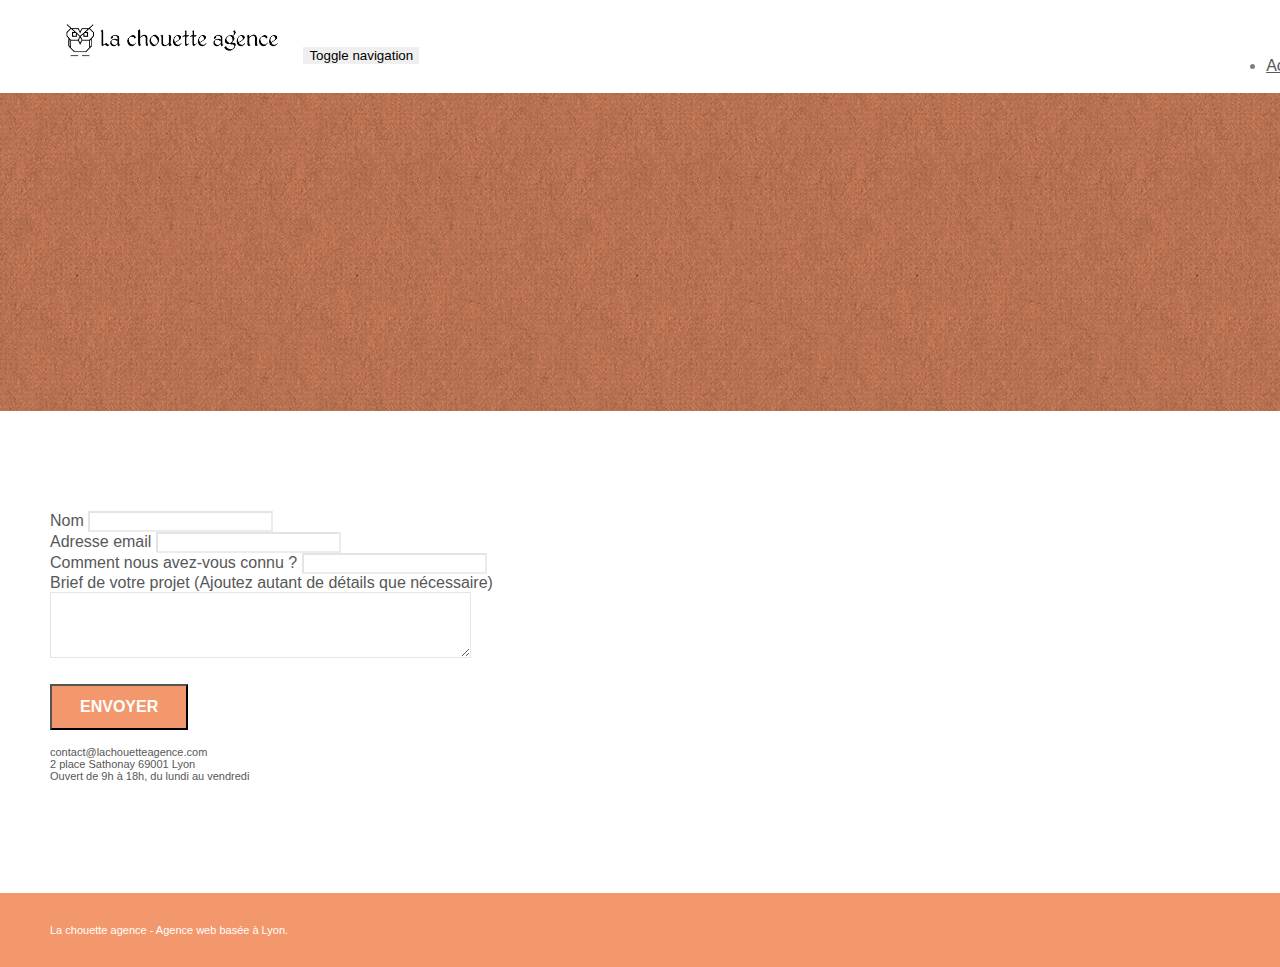
==== page2.html @ e653e4ee "first commit" ====
<!doctype html>
<html lang="Default">
<head>
    <meta charset="utf-8">
    <meta name="keywords" content="">
    <meta name="description" content="">
    <meta name="viewport" content="width=device-width, initial-scale=1.0, viewport-fit=cover">
    <link rel="shortcut icon" type="image/png" href="favicon.jpg">
    
	<link rel="stylesheet" type="text/css" href="./css/bootstrap.min.css">
	<link rel="stylesheet" type="text/css" href="style.css">
	<link rel="stylesheet" type="text/css" href="./css/font-awesome.min.css">
	<link rel="stylesheet" type="text/css" href="./css/et-line.min.css">
	
    
	<script src="./js/jquery-2.1.0.min.js"></script>
	<script src="./js/bootstrap.min.js"></script>
	<script src="./js/blocs.min.js"></script>
	<script src="./js/jqBootstrapValidation.js"></script>
	<script src="./js/formHandler.js"></script>
    <title>page2</title>

    
<!-- Analytics -->
 
<!-- Analytics END -->
    
</head>
<body>
<!-- Principal conteneur -->
<div class="page-container">
    
<!-- bloc-0 -->
<div class="bloc bgc-white l-bloc " id="bloc-0">
	<div class="container bloc-sm">
		<nav class="navbar row">
			<div class="navbar-header">
				<a class="navbar-brand" href="index.html"><img src="img/la-chouette-agence.png" alt="atlanta web design logo" height="40" /></a>
				<button id="nav-toggle" type="button" class="ui-navbar-toggle navbar-toggle" data-toggle="collapse" data-target=".navbar-1">
					<span class="sr-only">Toggle navigation</span><span class="icon-bar"></span><span class="icon-bar"></span><span class="icon-bar"></span>
				</button>
			</div>
			<div class="collapse navbar-collapse navbar-1 special-dropdown-nav">
				<ul class="site-navigation nav navbar-nav">
					<li>
						<a href="index.html">Accueil</a>
					</li>
					<li>
					</li>
					<li>
						<a href="page2.html">page2 &gt;</a>
					</li>
				</ul>
			</div>
		</nav>
	</div>
</div>
<!-- bloc-0 END -->

<!-- bloc-6 -->
<div class="bloc bg-dots-bg bg-repeat bgc-atomic-tangerine d-bloc bloc-bg-texture texture-paper" id="bloc-6">
	<div class="container bloc-lg">
		<div class="row">
			<div class="col-sm-12">
				<h1 class="text-center hero-bloc-text tc-white">
					Parlons web design !
				</h1>
				<p class="text-center mg-lg tc-white tight-width-whitespace">
					Nous sommes ravis que vous souhaitiez collaborer avec notre agence.<br>
					Parlez-nous de votre projet en complétant le formulaire ci-dessous.
				</p>
			</div>
		</div>
	</div>
</div>
<!-- bloc-6 END -->

<!-- bloc-7 -->
<div class="bloc bgc-white l-bloc" id="bloc-7">
	<div class="container bloc-lg">
		<div class="row">
			<div class="col-sm-6">
				<form id="form_1" novalidate success-msg="Your message has been sent." fail-msg="Sorry it seems that our mail server is not responding, Sorry for the inconvenience!">
					<div class="form-group">
						<label>
							Nom
						</label>
						<input id="name" class="form-control" required />
					</div>
					<div class="form-group">
						<label>
							Adresse email
						</label>
						<input id="email" class="form-control" type="email" required />
					</div>
					<div class="form-group">
						<label>
							Comment nous avez-vous connu ?
						</label>
						<input class="form-control" type="email" required id="input_504" />
					</div>
					<div class="form-group">
						<label>
							Brief de votre projet (Ajoutez autant de détails que nécessaire)<br>
						</label><textarea id="message" class="form-control" rows="4" cols="50" required></textarea>
					</div> 
					<button class="bloc-button btn btn-lg btn-block cta-hero btn-atomic-tangerine" type="submit">
						Envoyer
					</button>
				</form>
			</div>
			<div class="col-sm-6">
				<p>
					contact@lachouetteagence.com<br>2 place Sathonay 69001 Lyon<br>Ouvert de 9h à 18h, du lundi au vendredi<br>
				</p>
			</div>
		</div>
	</div>
</div>
<!-- bloc-7 END -->

<!-- ScrollToTop Button -->
<a class="bloc-button btn btn-d scrollToTop" onclick="scrollToTarget('1')"><span class="fa fa-chevron-up"></span></a>
<!-- ScrollToTop Button END-->


<!-- Footer - bloc-8 -->
<div class="bloc bgc-atomic-tangerine d-bloc" id="bloc-8">
	<div class="container bloc-sm">
		<div class="row">
			<div class="col-sm-12">
				<p class="text-center white">
					La chouette agence - Agence web basée à Lyon.<br>
				</p>
				<div class="row row-no-gutters social">
					<div class="col-sm-3">
						<div class="text-center">
							<a class="social" href="index.html"><span class="fa fa-twitter icon-md"></span></a>
						</div>
					</div>
					<div class="col-sm-3">
						<div class="text-center">
							<a class="social" href="index.html"><span class="fa fa-facebook icon-md"></span></a>
						</div>
					</div>
					<div class="col-sm-3">
						<div class="text-center">
							<a class="social" href="index.html"><span class="fa fa-dribbble icon-md"></span></a>
						</div>
					</div>
					<div class="col-sm-3">
						<div class="text-center">
							<a class="social" href="index.html"><span class="fa fa-instagram icon-md"></span></a>
						</div>
					</div>
				</div>
			</div>
		</div>
	</div>
</div>
<!-- Footer - bloc-8 END -->

</div>
<!-- Principal conteneur END -->
    

</body>
</html>
---- style.css ----
body {
    margin: 0;
    padding: 0;
    background: #FFF;
    overflow-x: hidden;
    -webkit-font-smoothing: antialiased;
    -moz-osx-font-smoothing: grayscale;
}

a,
button {
    transition: all .3s ease-in-out;
    outline: none!important;
}

a:hover {
    text-decoration: none;
    cursor: pointer;
}

#page-loading-blocs-notifaction {
    position: fixed;
    top: 0;
    bottom: 0;
    width: 100%;
    z-index: 100000;
    background: #FFFFFF url("img/pageload-spinner.gif") no-repeat center center;
}

.bloc {
    width: 100%;
    clear: both;
    background: 50% 50% no-repeat;
    padding: 0 50px;
    -webkit-background-size: cover;
    -moz-background-size: cover;
    -o-background-size: cover;
    background-size: cover;
    position: relative;
}

.bloc .container {
    padding-left: 0;
    padding-right: 0;
}

.bloc-lg {
    padding: 100px 50px;
}

.bloc-md {
    padding: 50px;
}

.bloc-sm {
    padding: 20px 50px;
}

.bg-center,
.bg-l-edge,
.bg-r-edge,
.bg-t-edge,
.bg-b-edge,
.bg-tl-edge,
.bg-bl-edge,
.bg-tr-edge,
.bg-br-edge,
.bg-repeat {
    -webkit-background-size: auto!important;
    -moz-background-size: auto!important;
    -o-background-size: auto!important;
    background-size: auto!important;
}

.bg-repeat {
    background: repeat;
}

.bg-t-edge {
    background: top no-repeat;
}

.bloc-bg-texture::before {
    content: "";
    background-size: 2px 2px;
    position: absolute;
    top: 0;
    bottom: 0;
    left: 0;
    right: 0;
}

.texture-paper::before {
    background: url("img/texture-paper.png");
    background-size: 280px 280px;
}

.b-parallax {
    background-attachment: fixed;
}

.d-bloc {
    color: rgba(255, 255, 255, .7);
}

.d-bloc button:hover {
    color: rgba(255, 255, 255, .9);
}

.d-bloc .icon-round,
.d-bloc .icon-square,
.d-bloc .icon-rounded,
.d-bloc .icon-semi-rounded-a,
.d-bloc .icon-semi-rounded-b {
    border-color: rgba(255, 255, 255, .9);
}

.d-bloc .divider-h span {
    border-color: rgba(255, 255, 255, .2);
}

.d-bloc .a-btn,
.d-bloc .navbar a,
.d-bloc .navbar-brand,
.d-bloc a .icon-sm,
.d-bloc a .icon-md,
.d-bloc a .icon-lg,
.d-bloc a .icon-xl,
.d-bloc h1 a,
.d-bloc h2 a,
.d-bloc h3 a,
.d-bloc h4 a,
.d-bloc h5 a,
.d-bloc h6 a,
.d-bloc p a {
    color: rgba(255, 255, 255, .6);
}

.d-bloc .a-btn:hover,
.d-bloc .navbar a:hover,
.d-bloc .navbar-brand:hover,
.d-bloc a:hover .icon-sm,
.d-bloc a:hover .icon-md,
.d-bloc a:hover .icon-lg,
.d-bloc a:hover .icon-xl,
.d-bloc h1 a:hover,
.d-bloc h2 a:hover,
.d-bloc h3 a:hover,
.d-bloc h4 a:hover,
.d-bloc h5 a:hover,
.d-bloc h6 a:hover,
.d-bloc p a:hover {
    color: rgba(255, 255, 255, 1);
}

.d-bloc .navbar-toggle .icon-bar {
    background: rgba(255, 255, 255, 1);
}

.d-bloc .btn-wire,
.d-bloc .btn-wire:hover {
    color: rgba(255, 255, 255, 1);
    border-color: rgba(255, 255, 255, 1);
}

.d-bloc .panel {
    color: rgba(0, 0, 0, .5);
}

.d-bloc .panel button:hover {
    color: rgba(0, 0, 0, .7);
}

.d-bloc .panel icon {
    border-color: rgba(0, 0, 0, .7);
}

.d-bloc .panel .divider-h span {
    border-color: rgba(0, 0, 0, .1);
}

.d-bloc .panel .a-btn {
    color: rgba(0, 0, 0, .6);
}

.d-bloc .panel .a-btn:hover {
    color: rgba(0, 0, 0, 1);
}

.d-bloc .panel .btn-wire,
.d-bloc .panel .btn-wire:hover {
    color: rgba(0, 0, 0, .7);
    border-color: rgba(0, 0, 0, .3);
}

.d-bloc .panel,
.l-bloc {
    color: rgba(0, 0, 0, .5);
}

.d-bloc .panel button:hover,
.l-bloc button:hover {
    color: rgba(0, 0, 0, .7);
}

.l-bloc .icon-round,
.l-bloc .icon-square,
.l-bloc .icon-rounded,
.l-bloc .icon-semi-rounded-a,
.l-bloc .icon-semi-rounded-b {
    border-color: rgba(0, 0, 0, .7);
}

.d-bloc .panel .divider-h span,
.l-bloc .divider-h span {
    border-color: rgba(0, 0, 0, .1);
}

.d-bloc .panel .a-btn,
.l-bloc .a-btn,
.l-bloc .navbar a,
.l-bloc .navbar-brand,
.l-bloc a .icon-sm,
.l-bloc a .icon-md,
.l-bloc a .icon-lg,
.l-bloc a .icon-xl,
.l-bloc h1 a,
.l-bloc h2 a,
.l-bloc h3 a,
.l-bloc h4 a,
.l-bloc h5 a,
.l-bloc h6 a,
.l-bloc p a {
    color: rgba(0, 0, 0, .6);
}

.d-bloc .panel .a-btn:hover,
.l-bloc .a-btn:hover,
.l-bloc .navbar a:hover,
.l-bloc .navbar-brand:hover,
.l-bloc a:hover .icon-sm,
.l-bloc a:hover .icon-md,
.l-bloc a:hover .icon-lg,
.l-bloc a:hover .icon-xl,
.l-bloc h1 a:hover,
.l-bloc h2 a:hover,
.l-bloc h3 a:hover,
.l-bloc h4 a:hover,
.l-bloc h5 a:hover,
.l-bloc h6 a:hover,
.l-bloc p a:hover {
    color: rgba(0, 0, 0, 1);
}

.l-bloc .navbar-toggle .icon-bar {
    color: rgba(0, 0, 0, .6);
}

.d-bloc .panel .btn-wire,
.d-bloc .panel .btn-wire:hover,
.l-bloc .btn-wire,
.l-bloc .btn-wire:hover {
    color: rgba(0, 0, 0, .7);
    border-color: rgba(0, 0, 0, .3);
}

.voffset {
    margin-top: 30px;
}

.voffset-lg {
    margin-top: 80px;
}

.row-no-gutters {
    margin-right: 0;
    margin-left: 0;
}

.row.row-no-gutters > [class^="col-"],
.row.row-no-gutters > [class*=" col-"] {
    padding-right: 0;
    padding-left: 0;
}

#bloc-1-hero h1 {
    font-size: 32px;
}

.navbar {
    margin-bottom: 0;
    z-index: 1;
}

.navbar-brand {
    height: auto;
    padding: 3px 15px;
    font-size: 25px;
    font-weight: normal;
    font-weight: 600;
    line-height: 44px;
}

.navbar-brand img {
    max-height: 200px;
    margin: 0 5px 0 0;
    display: inline;
}

.navbar-brand img[src$=svg] {
    min-width: 100px;
}

.nav-center .navbar-brand img {
    margin: 0;
}

.navbar .nav {
    padding-top: 2px;
    margin-right: -16px;
    float: right;
    z-index: 1;
}

.nav > li {
    float: left;
    margin-top: 4px;
    font-size: 16px;
}

.navbar-nav .open .dropdown-menu > li > a {
    text-align: inherit;
}

.nav > li a:hover,
.nav > li a:focus {
    background: transparent;
}

.navbar-toggle {
    margin: 10px 10px 0 0;
    border: 0px;
}

.navbar-toggle:hover {
    background: transparent!important;
}

.navbar-toggle .icon-bar {
    background-color: rgba(0, 0, 0, .5);
    width: 26px;
}

.nav-invert .navbar .nav {
    float: left;
}

.nav-invert .navbar-header,
.nav-invert .navbar-brand {
    float: right;
    position: relative;
    z-index: 2;
}

@media (min-width: 768px) {
    .site-navigation {
        position: absolute;
        top: 50%;
        right: 20px;
        transform: translate(0, -50%);
        -webkit-transform: translateY(-50%);
    }
    .nav > li .dropdown-menu a,
    .nav > li .dropdown-menu a:hover {
        color: #484848;
    }
    .nav-invert .site-navigation {
        left: 0;
        right: 0;
    }
    .nav-center {
        text-align: center;
    }
    .nav-center .navbar-header {
        width: 100%;
    }
    .nav-center .navbar-header,
    .nav-center .navbar-brand,
    .nav-center .nav > li {
        float: none;
        display: inline-block;
    }
    .nav-center .site-navigation {
        position: relative;
        width: 100%;
        right: 0;
        margin-right: 0px;
        margin-top: 20px;
    }
    .nav-center.mini-nav .navbar-toggle {
        float: none;
        margin: 10px auto 0;
    }
}

.nav > li > .dropdown a {
    background: none!important;
    display: block;
    padding: 14px 15px;
}

nav .caret {
    margin: 0 5px;
}

.dropdown-menu .dropdown-menu {
    top: -8px;
    left: 100%;
}

.dropdown-menu .dropmenu-flow-right {
    top: 100%;
    left: 0;
    margin-left: -1px;
    border-top-left-radius: 0;
    border-top-right-radius: 0;
}

.dropdown-menu .dropdown span {
    border: 4px solid black;
    border-top-color: transparent;
    border-right-color: transparent;
    border-bottom-color: transparent;
    margin: 6px -5px 0 0!important;
    float: right;
}

.mg-md {
    margin-top: 10px;
    margin-bottom: 20px;
}

.mg-lg {
    margin-top: 10px;
    margin-bottom: 40px;
}

.btn {
    margin: 0 5px 5px 0;
}

.btn.pull-right {
    margin: 0 0 5px 5px;
}

.btn-d,
.btn-d:hover,
.btn-d:focus {
    color: #FFF;
    background: rgba(0, 0, 0, .3);
}

button {
    outline: none!important;
}

.btn-rd {
    border-radius: 40px;
}

.btn-clean {
    border: 1px solid rgba(0, 0, 0, .08);
    border-bottom-color: rgba(0, 0, 0, .1);
    text-shadow: 0 1px 0 rgba(0, 0, 1, .1);
    box-shadow: 0 1px 3px rgba(0, 0, 1, .25), inset 0 1px 0 0 rgba(255, 255, 255, .15);
}

.icon-md {
    font-size: 30px!important;
}

.icon-lg {
    font-size: 60px!important;
}

.sm-shadow {
    text-shadow: 0 1px 2px rgba(0, 0, 0, .3);
}

.panel-sq,
.panel-sq .panel-heading,
.panel-sq .panel-footer {
    border-radius: 0;
}

.panel-rd {
    border-radius: 30px;
}

.panel-rd .panel-heading {
    border-radius: 29px 29px 0 0;
}

.panel-rd .panel-footer {
    border-radius: 0 0 29px 29px;
}

.form-control {
    border-color: rgba(0, 0, 0, .1);
    box-shadow: none;
}

.scrollToTop {
    width: 40px;
    height: 40px;
    position: fixed;
    bottom: 20px;
    right: 20px;
    opacity: 0;
    z-index: 500;
    transition: all .3s ease-in-out;
}

.scrollToTop span {
    margin-top: 6px;
}

.showScrollTop {
    font-size: 14px;
    opacity: 1;
}

a[data-lightbox] {
    position: relative;
    display: block;
    text-align: center;
}

a[data-lightbox]:hover::before {
    content: "+";
    font-family: "HelveticaNeue-Light", "Helvetica Neue Light", "Helvetica Neue", Helvetica, Arial;
    font-size: 32px;
    width: 50px;
    height: 50px;
    margin-left: -25px;
    border-radius: 50%;
    background: rgba(0, 0, 0, .6);
    color: #FFF;
    font-weight: 100;
    z-index: 1;
    position: absolute;
    top: 50%;
    transform: translateY(-50%);
    -webkit-transform: translateY(-50%);
}

a[data-lightbox]:hover img {
    opacity: 0.6;
    -webkit-animation-fill-mode: none;
    animation-fill-mode: none;
}

#lightbox-modal {
    display: flex;
    align-items: center;
}

#lightbox-modal .modal-dialog {
    width: 90%;
    max-width: 900px;
    margin: 0 auto 0;
}

#lightbox-modal .modal-dialog img {
    max-height: 90vh;
    margin: 0 auto;
}

.lightbox-caption {
    padding: 20px;
    color: #FFF;
    background: rgba(0, 0, 0, .5);
    position: absolute;
    left: 15px;
    right: 15px;
    bottom: 5px;
}

.close-lightbox {
    color: #FFF;
    font-size: 30px;
    position: absolute;
    top: 20px;
    right: 20px;
    z-index: 20;
    background: rgba(0, 0, 0, .5);
    border: none;
    line-height: 30px;
    padding: 0 9px 5px;
    opacity: 0.3;
}

.close-lightbox:hover,
.next-lightbox:hover,
.prev-lightbox:hover {
    opacity: 1.0;
    color: #FFF;
}

.next-lightbox,
.prev-lightbox {
    font-size: 20px;
    color: rgba(255, 255, 255, .9);
    background: rgba(0, 0, 0, .5);
    transition: all .2s ease-in-out;
    position: absolute;
    top: 45%;
    z-index: 1;
    opacity: 0.4;
}

.next-lightbox {
    padding: 6px 8px 1px 13px;
    right: 25px;
}

.prev-lightbox {
    padding: 6px 13px 1px 10px;
    left: 25px;
}

.snapshot-lb .modal-body {
    padding-bottom: 45px;
}

.snapshot-lb .lightbox-caption {
    padding: 0;
    color: rgba(0, 0, 0, .5);
    background: none;
}

h1,
h2,
h3,
h4,
h5,
h6,
p,
label,
.btn,
a {
    font-family: "helvetica";
    font-weight: 400;
    color: #575757!important;
}

.container {
    max-width: 1000px;
}

.hero-bloc-text {
    font-size: 38px;
}

.hero-bloc-text-sub {
    font-size: 36px;
}

.statement-bloc-text {
    line-height: 26px;
    font-style: italic;
    font-size: 20px;
    text-align: center;
    font-weight: lighter;
    max-width: 520px;
    margin: auto auto auto auto;
}

p {
    font-size: 11px;
}

.tight-width-whitespace {
    max-width: 600px;
    margin: auto auto auto auto;
}

.h1 {
    font-size: 20px;
    font-family: "Open Sans";
}

.cta-hero {
    margin-top: 22px;
    color: #FFFFFF!important;
    text-transform: uppercase;
    padding: 12px 28px 12px 28px;
    font-size: 16px;
    font-weight: 700;
}

.social {
    max-width: 400px;
    margin: auto auto auto auto;
}

h2 {
    font-size: 22px;
    line-height: 1.4em;
}

h3 {
    font-size: 15px;
    text-transform: uppercase;
    font-weight: 700;
    color: #333333!important;
}

.med-width-whitespace {
    max-width: 800px;
    margin: auto auto auto auto;
    box-shadow: 0px 0px 0px #000000;
}

h1 {
    color: #333333!important;
}

h4 {
    color: #333333!important;
}

.icons {
    margin-bottom: 14px;
    margin-top: 24px;
}

.white {
    color: #FFFFFF!important;
}

.portfolio-thumb {
    margin-bottom: 24px;
}

.portfolio-row {
    margin-bottom: 44px;
    margin-top: 50px;
}

.avatar {
    box-shadow: 0px 4px 9px rgba(0, 0, 0, 0.3);
}

.black-background {
    background-color: rgba(165, 147, 99, 0.7);
    padding: 40px 40px 40px 40px;
}

.bold-link {
    font-weight: 900;
    text-decoration: underline!important;
}

.bgc-white {
    background-color: #FFFFFF;
}

.bgc-dark-slate-blue {
    background-color: #364577;
}

.bgc-atomic-tangerine {
    background-color: #F3976C;
}

.tc-white {
    color: #F3976C!important;
}

.btn-atomic-tangerine {
    background: #F3976C;
    color: #FFFFFF!important;
}

.btn-atomic-tangerine:hover {
    background: #c27956!important;
    color: #FFFFFF!important;
}

.ltc-white {
    color: #FFFFFF!important;
}

.ltc-white:hover {
    color: #cccccc!important;
}

.ltc-atomic-tangerine {
    color: #F3976C!important;
}

.ltc-atomic-tangerine:hover {
    color: #c27956!important;
}

.icon-dark-slate-blue {
    color: #364577!important;
    border-color: #364577!important;
}

.bg-dots-bg {
    background-image: url("img/dots-bg.png");
}

.bg-lines-h2-bg {
    background-image: url("img/lines-h2-bg.png");
}

.bg-banniere {
    background-image: url("img/la-chouette-agence-banniere.jpg");
}

.bg-presentation {
    background-image: url("img/image-de-presentation.bmp");
}

@media (max-width: 1024px) {
    .bloc {
        padding-left: 20px;
        padding-right: 20px;
    }
    .bloc.full-width-bloc,
    .bloc-tile-2.full-width-bloc .container,
    .bloc-tile-3.full-width-bloc .container,
    .bloc-tile-4.full-width-bloc .container {
        padding-left: 0;
        padding-right: 0;
    }
}

@media (max-width: 992px) and (min-width: 768px) {
    .navbar .nav {
        max-width: 80%
    }
    .nav-center.navbar .nav {
        max-width: 100%
    }
}

@media only screen and (min-device-width: 768px) and (max-device-width: 1024px) and (orientation: landscape) {
    .b-parallax {
        background-attachment: scroll;
    }
}

@media only screen and (min-device-width: 1024px) and (max-device-width: 1366px) and (-webkit-min-device-pixel-ratio: 1.5) {
    .b-parallax {
        background-attachment: scroll;
    }
}

@media (max-width: 991px) {
    .container {
        width: 100%;
    }
    .b-parallax {
        background-attachment: scroll;
    }
    .page-container,
    #hero-bloc {
        overflow-x: hidden;
        position: relative;
    }
    .bloc {
        padding-left: constant(safe-area-inset-left);
        padding-right: constant(safe-area-inset-right);
    }
    .bloc-group,
    .bloc-group .bloc {
        display: block;
        width: 100%;
    }
    .bloc-fill-screen .fill-bloc-top-edge,
    .bloc-fill-screen .fill-bloc-bottom-edge {
        padding: 0 20px;
        padding-left: constant(safe-area-inset-left);
        padding-right: constant(safe-area-inset-right);
    }
}

@media (max-width: 767px) {
    .page-container {
        overflow-x: hidden;
        position: relative;
    }
    h1,
    h2,
    h3,
    h4,
    h5,
    h6,
    p,
    #disqus_thread {
        padding-left: 10px!important;
        padding-right: 10px!important;
    }
    .b-parallax {
        background-attachment: scroll;
    }
    .navbar .nav {
        padding-top: 0;
        border-top: 1px solid rgba(0, 0, 0, .2);
        float: none!important;
    }
    .navbar.row {
        margin-left: 0;
        margin-right: 0;
    }
    .site-navigation {
        position: inherit;
        transform: none;
        -webkit-transform: none;
        -ms-transform: none;
    }
    .nav > li {
        margin-top: 0;
        border-bottom: 1px solid rgba(0, 0, 0, .1);
        background: rgba(0, 0, 0, .05);
        text-align: left;
        padding-left: 15px;
        width: 100%;
    }
    .nav > li:hover {
        background: rgba(0, 0, 0, .08);
    }
    .dropdown .dropdown a .caret {
        float: none;
        margin: 5px 0 0 10px!important;
        border: 4px solid black;
        border-bottom-color: transparent;
        border-right-color: transparent;
        border-left-color: transparent;
    }
    #hero-bloc .navbar .nav {
        background: rgba(0, 0, 0, .8);
    }
    #hero-bloc .navbar .nav a {
        color: rgba(255, 255, 255, .6);
    }
    .hero {
        padding: 50px 0;
    }
    .hero-nav {
        left: -1px;
        right: -1px;
    }
    .navbar-collapse {
        padding: 0;
        overflow-x: hidden;
        -webkit-box-shadow: none;
        box-shadow: none;
    }
    .navbar-brand img {
        max-height: 40px;
        width: auto;
    }
    .nav-invert .navbar-header {
        float: none;
        width: 100%;
    }
    .nav-invert .navbar-toggle {
        float: left;
        margin-left: 10px;
    }
    .bloc {
        padding-left: 0;
        padding-right: 0;
    }
    .bloc-xxl,
    .bloc-xl,
    .bloc-lg {
        padding: 40px 0;
    }
    .bloc-sm,
    .bloc-md {
        padding-left: 0;
        padding-right: 0;
    }
    .bloc-tile-2 .container,
    .bloc-tile-3 .container,
    .bloc-tile-4 .container,
    .bloc-fill-screen .fill-bloc-top-edge,
    .bloc-fill-screen .fill-bloc-bottom-edge {
        padding-left: 0;
        padding-right: 0;
    }
    .a-block {
        padding: 0 10px;
    }
    .btn-dwn {
        display: none;
    }
    .voffset {
        margin-top: 5px;
    }
    .voffset-md {
        margin-top: 20px;
    }
    .voffset-lg {
        margin-top: 30px;
    }
    form {
        padding: 5px;
    }
    .close-lightbox {
        display: inline-block;
    }
    .blocsapp-device-iphone5 {
        background-size: 216px 425px;
        padding-top: 60px;
        width: 216px;
        height: 425px;
    }
    .blocsapp-device-iphone5 img {
        width: 180px;
        height: 320px;
    }
}

@media (max-width: 400px) {
    .bloc {
        padding-left: 0;
        padding-right: 0;
    }
}

@media (max-width: 767px) {
    .bloc-mob-center-text {
        text-align: center;
    }
}
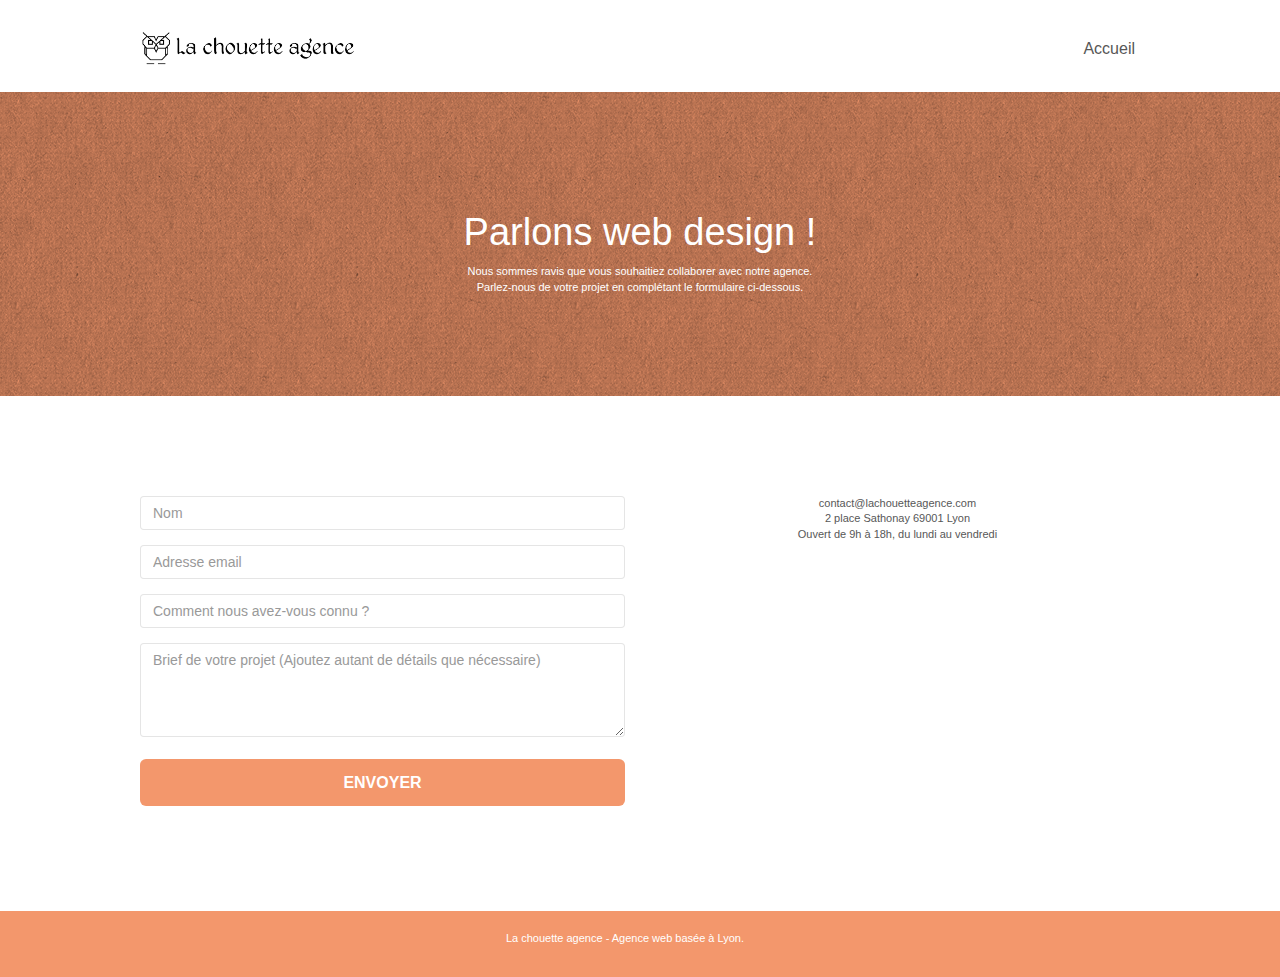
==== commit a2ffb56e: "better version" ====
--- a/page2.html
+++ b/page2.html
@@ -1,168 +1,139 @@
 <!doctype html>
-<html lang="Default">
+<html lang="fr">
+
 <head>
-    <meta charset="utf-8">
-    <meta name="keywords" content="">
-    <meta name="description" content="">
-    <meta name="viewport" content="width=device-width, initial-scale=1.0, viewport-fit=cover">
-    <link rel="shortcut icon" type="image/png" href="favicon.jpg">
-    
-	<link rel="stylesheet" type="text/css" href="./css/bootstrap.min.css">
+	<meta charset="utf-8">
+	<meta name="description" content="Parlons web design ! 
+	Nous sommes ravis que vous souhaitiez collaborer avec notre agence.
+	Parlez-nous de votre projet en complétant le formulaire ci-dessous.">
+	<meta name="viewport" content="width=device-width, initial-scale=1.0, viewport-fit=cover">
+	<link rel="shortcut icon" type="image/png" href="favicon.jpg">
+
+	<link rel="stylesheet" type="text/css" href="./css/bootstrap.css">
 	<link rel="stylesheet" type="text/css" href="style.css">
 	<link rel="stylesheet" type="text/css" href="./css/font-awesome.min.css">
 	<link rel="stylesheet" type="text/css" href="./css/et-line.min.css">
-	
-    
+
+
 	<script src="./js/jquery-2.1.0.min.js"></script>
 	<script src="./js/bootstrap.min.js"></script>
 	<script src="./js/blocs.min.js"></script>
 	<script src="./js/jqBootstrapValidation.js"></script>
 	<script src="./js/formHandler.js"></script>
-    <title>page2</title>
+	<title>La chouette agence - contactez-nous</title>
 
-    
-<!-- Analytics -->
- 
-<!-- Analytics END -->
-    
+
+	<!-- Analytics -->
+
+	<!-- Analytics END -->
+
 </head>
-<body>
+
 <!-- Principal conteneur -->
-<div class="page-container">
-    
-<!-- bloc-0 -->
-<div class="bloc bgc-white l-bloc " id="bloc-0">
-	<div class="container bloc-sm">
-		<nav class="navbar row">
-			<div class="navbar-header">
-				<a class="navbar-brand" href="index.html"><img src="img/la-chouette-agence.png" alt="atlanta web design logo" height="40" /></a>
-				<button id="nav-toggle" type="button" class="ui-navbar-toggle navbar-toggle" data-toggle="collapse" data-target=".navbar-1">
-					<span class="sr-only">Toggle navigation</span><span class="icon-bar"></span><span class="icon-bar"></span><span class="icon-bar"></span>
-				</button>
-			</div>
-			<div class="collapse navbar-collapse navbar-1 special-dropdown-nav">
-				<ul class="site-navigation nav navbar-nav">
-					<li>
-						<a href="index.html">Accueil</a>
-					</li>
-					<li>
-					</li>
-					<li>
-						<a href="page2.html">page2 &gt;</a>
-					</li>
-				</ul>
-			</div>
-		</nav>
-	</div>
-</div>
-<!-- bloc-0 END -->
 
-<!-- bloc-6 -->
-<div class="bloc bg-dots-bg bg-repeat bgc-atomic-tangerine d-bloc bloc-bg-texture texture-paper" id="bloc-6">
-	<div class="container bloc-lg">
-		<div class="row">
-			<div class="col-sm-12">
-				<h1 class="text-center hero-bloc-text tc-white">
-					Parlons web design !
-				</h1>
-				<p class="text-center mg-lg tc-white tight-width-whitespace">
-					Nous sommes ravis que vous souhaitiez collaborer avec notre agence.<br>
-					Parlez-nous de votre projet en complétant le formulaire ci-dessous.
-				</p>
+<body class="page-container">
+
+	<!-- bloc-0 -->
+	<header class="bloc bgc-white l-bloc " id="bloc-0">
+		<div class="container bloc-sm">
+			<nav class="navbar row">
+				<div class="navbar-header">
+					<a class="navbar-brand" href="index.html"><img src="img/la-chouette-agence.png"
+							alt="atlanta web design logo" height="40" /></a>
+					<button id="nav-toggle" type="button" class="ui-navbar-toggle navbar-toggle" data-toggle="collapse"
+						data-target=".navbar-1">
+						<span class="sr-only">Toggle navigation</span><span class="icon-bar"></span><span
+							class="icon-bar"></span><span class="icon-bar"></span>
+					</button>
+				</div>
+				<div class="collapse navbar-collapse navbar-1 special-dropdown-nav">
+					<ul class="site-navigation nav navbar-nav">
+						<li>
+							<a href="index.html">Accueil</a>
+						</li>
+					</ul>
+				</div>
+			</nav>
+		</div>
+	</header>
+	<!-- bloc-0 END -->
+
+	<!-- bloc-6 -->
+	<section class="bloc bg-dots-bg bg-repeat bgc-atomic-tangerine d-bloc bloc-bg-texture texture-paper" id="bloc-6">
+		<div class="container bloc-lg">
+			<div class="row">
+				<div class="col-sm-12">
+					<h1 class="text-center hero-bloc-text white">
+						Parlons web design !
+					</h1>
+					<p class="text-center mg-lg white tight-width-whitespace">
+						Nous sommes ravis que vous souhaitiez collaborer avec notre agence.<br>
+						Parlez-nous de votre projet en complétant le formulaire ci-dessous.
+					</p>
+				</div>
 			</div>
 		</div>
-	</div>
-</div>
-<!-- bloc-6 END -->
+	</section>
+	<!-- bloc-6 END -->
 
-<!-- bloc-7 -->
-<div class="bloc bgc-white l-bloc" id="bloc-7">
-	<div class="container bloc-lg">
-		<div class="row">
-			<div class="col-sm-6">
-				<form id="form_1" novalidate success-msg="Your message has been sent." fail-msg="Sorry it seems that our mail server is not responding, Sorry for the inconvenience!">
-					<div class="form-group">
-						<label>
-							Nom
-						</label>
-						<input id="name" class="form-control" required />
-					</div>
-					<div class="form-group">
-						<label>
-							Adresse email
-						</label>
-						<input id="email" class="form-control" type="email" required />
-					</div>
-					<div class="form-group">
-						<label>
-							Comment nous avez-vous connu ?
-						</label>
-						<input class="form-control" type="email" required id="input_504" />
-					</div>
-					<div class="form-group">
-						<label>
-							Brief de votre projet (Ajoutez autant de détails que nécessaire)<br>
-						</label><textarea id="message" class="form-control" rows="4" cols="50" required></textarea>
-					</div> 
-					<button class="bloc-button btn btn-lg btn-block cta-hero btn-atomic-tangerine" type="submit">
-						Envoyer
-					</button>
-				</form>
-			</div>
-			<div class="col-sm-6">
-				<p>
-					contact@lachouetteagence.com<br>2 place Sathonay 69001 Lyon<br>Ouvert de 9h à 18h, du lundi au vendredi<br>
-				</p>
-			</div>
-		</div>
-	</div>
-</div>
-<!-- bloc-7 END -->
-
-<!-- ScrollToTop Button -->
-<a class="bloc-button btn btn-d scrollToTop" onclick="scrollToTarget('1')"><span class="fa fa-chevron-up"></span></a>
-<!-- ScrollToTop Button END-->
-
-
-<!-- Footer - bloc-8 -->
-<div class="bloc bgc-atomic-tangerine d-bloc" id="bloc-8">
-	<div class="container bloc-sm">
-		<div class="row">
-			<div class="col-sm-12">
-				<p class="text-center white">
-					La chouette agence - Agence web basée à Lyon.<br>
-				</p>
-				<div class="row row-no-gutters social">
-					<div class="col-sm-3">
-						<div class="text-center">
-							<a class="social" href="index.html"><span class="fa fa-twitter icon-md"></span></a>
+	<!-- bloc-7 -->
+	<div class="bloc bgc-white l-bloc" id="bloc-7">
+		<div class="container bloc-lg">
+			<div class="row">
+				<div class="col-sm-6">
+					<form id="form_1" novalidate success-msg="Your message has been sent."
+						fail-msg="Sorry it seems that our mail server is not responding, Sorry for the inconvenience!">
+						<div class="form-group">
+							<input id="name" class="form-control" placeholder="Nom" required />
 						</div>
-					</div>
-					<div class="col-sm-3">
-						<div class="text-center">
-							<a class="social" href="index.html"><span class="fa fa-facebook icon-md"></span></a>
+						<div class="form-group">
+							<input id="email" class="form-control" type="email" placeholder="Adresse email" required />
 						</div>
-					</div>
-					<div class="col-sm-3">
-						<div class="text-center">
-							<a class="social" href="index.html"><span class="fa fa-dribbble icon-md"></span></a>
+						<div class="form-group">
+							<input class="form-control" type="email" placeholder="Comment nous avez-vous connu ?"
+								required id="input_504" />
 						</div>
-					</div>
-					<div class="col-sm-3">
-						<div class="text-center">
-							<a class="social" href="index.html"><span class="fa fa-instagram icon-md"></span></a>
+						<div class="form-group">
+							<textarea id="message" class="form-control"
+								placeholder="Brief de votre projet (Ajoutez autant de détails que nécessaire)" rows="4"
+								cols="50" required></textarea>
 						</div>
-					</div>
+						<button class="bloc-button btn btn-lg btn-block cta-hero btn-atomic-tangerine" type="submit">
+							Envoyer
+						</button>
+					</form>
+				</div>
+				<div class="col-sm-6 text-center">
+					<p>
+						contact@lachouetteagence.com<br>2 place Sathonay 69001 Lyon<br>Ouvert de 9h à 18h, du lundi au
+						vendredi<br>
+					</p>
 				</div>
 			</div>
 		</div>
 	</div>
-</div>
-<!-- Footer - bloc-8 END -->
+	<!-- bloc-7 END -->
 
-</div>
-<!-- Principal conteneur END -->
-    
+	<!-- ScrollToTop Button -->
+	<a class="bloc-button btn btn-d scrollToTop" onclick="scrollToTarget('1')"><span
+			class="fa fa-chevron-up"></span></a>
+	<!-- ScrollToTop Button END-->
+
+
+	<!-- Footer - bloc-8 -->
+	<footer class="bloc bgc-atomic-tangerine d-bloc" id="bloc-8">
+		<div class="container bloc-sm">
+			<div class="col-sm-12 row">
+				<p class="text-center white">
+					La chouette agence - Agence web basée à Lyon.<br>
+				</p>
+			</div>
+		</div>
+	</footer>
+	<!-- Footer - bloc-8 END -->
 
 </body>
-</html>
+<!-- Principal conteneur END -->
+
+
+</html>--- a/style.css
+++ b/style.css
@@ -54,6 +54,12 @@
 
 .bloc-sm {
     padding: 20px 50px;
+}
+
+.text-center {
+    display: flex;
+    flex-direction: column;
+    justify-content: center;
 }
 
 .bg-center,
@@ -334,7 +340,8 @@
 
 .nav > li a:hover,
 .nav > li a:focus {
-    background: transparent;
+    color:#F3976C;
+    border-radius: 1em;
 }
 
 .navbar-toggle {
